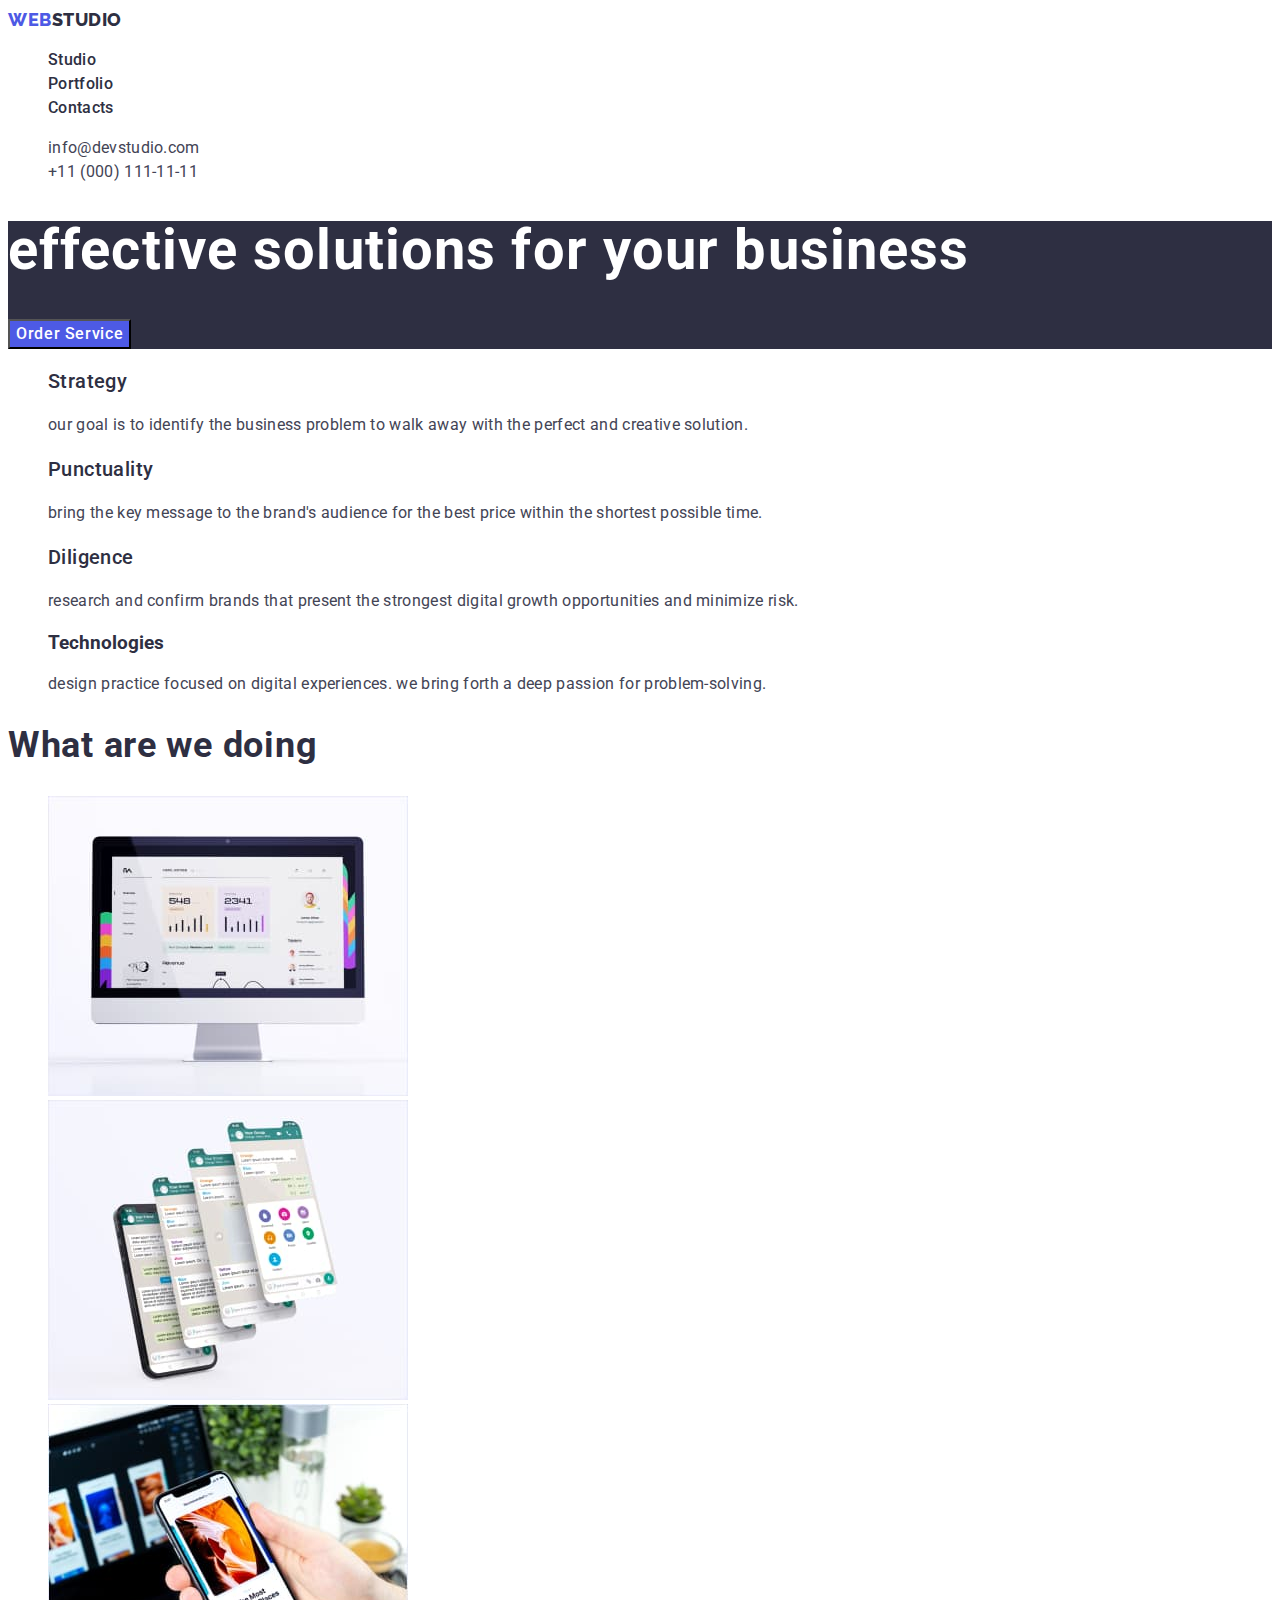
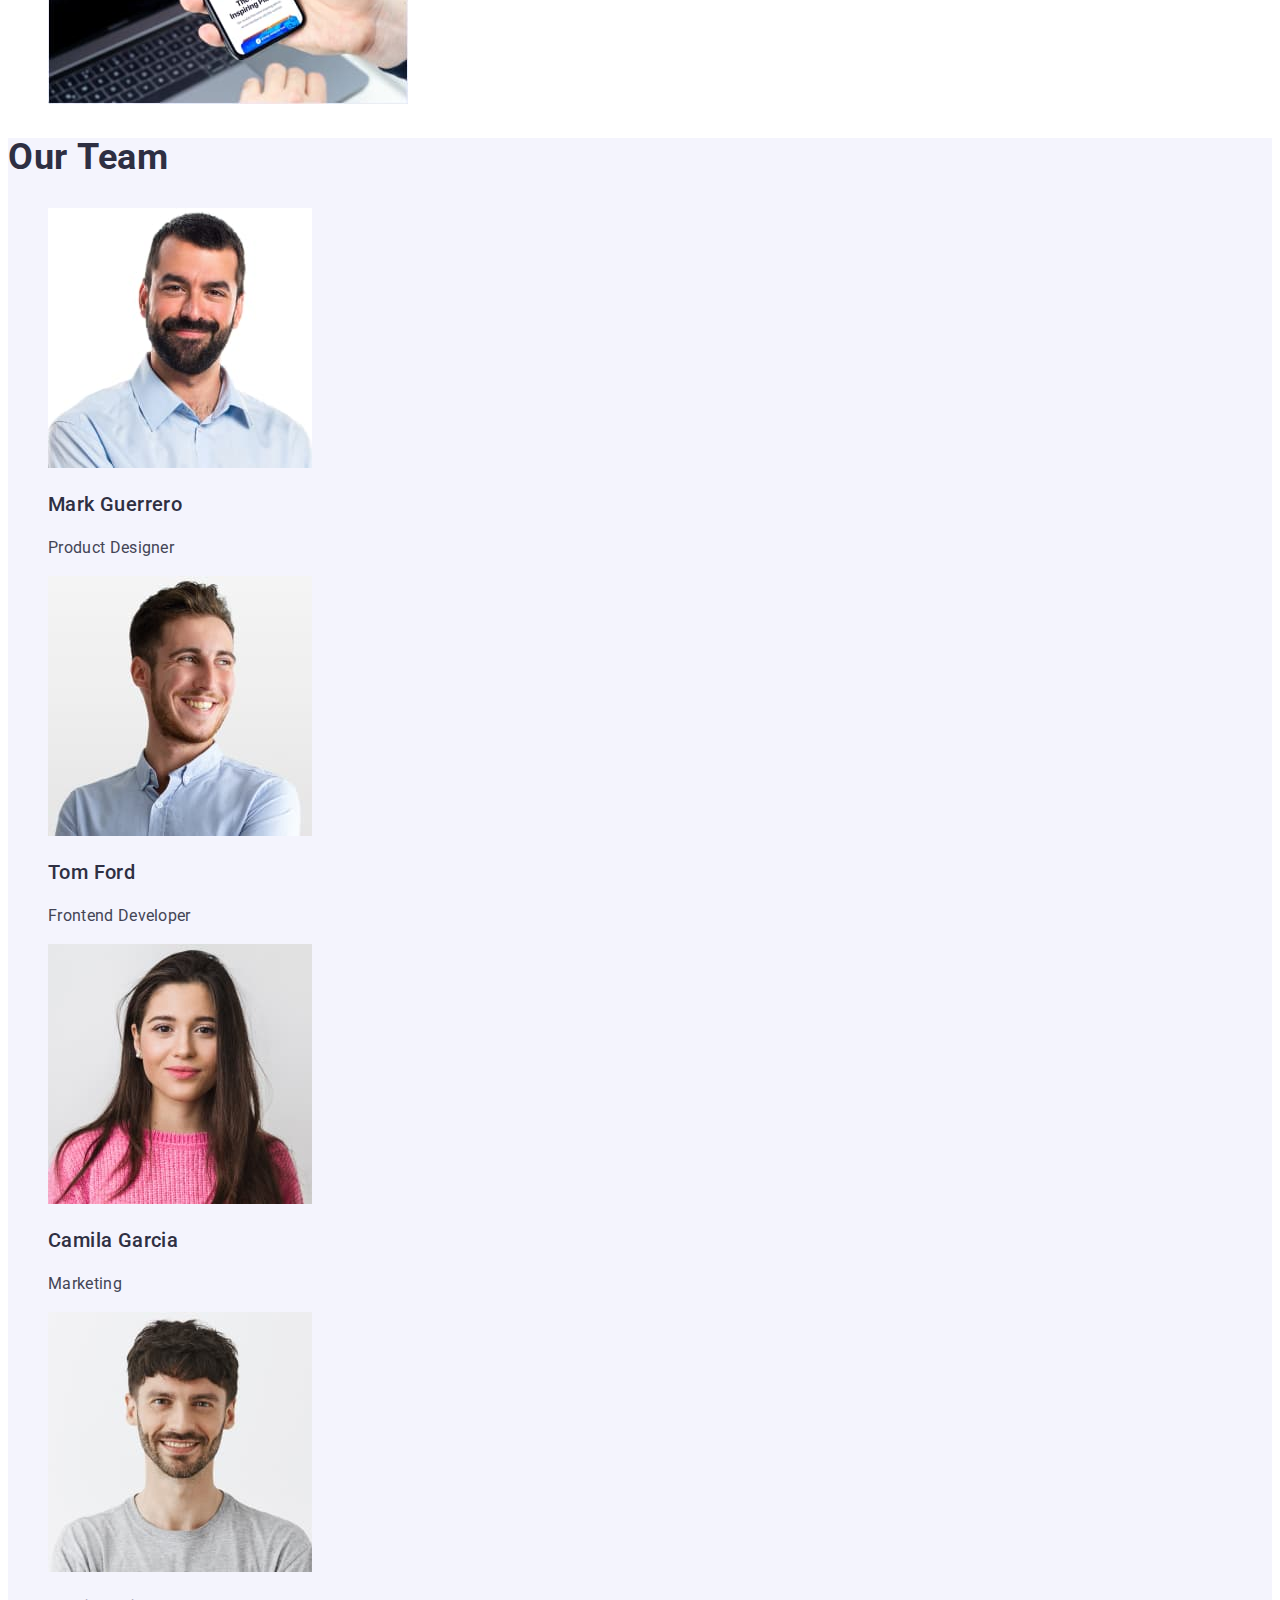
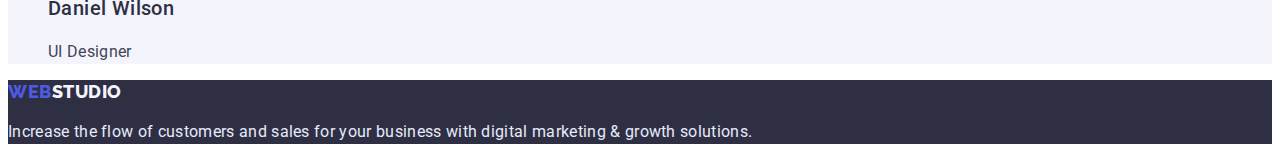
==== index.html @ 36dbd47a "good" ====
<!DOCTYPE html>
<html lang="en">
  <head>
    <meta charset="UTF-8" />
    <meta http-equiv="X-UA-Compatible" content="IE=edge" />
    <meta name="viewport" content="width=device-width, initial-scale=1.0" />
    <title>WebStudio</title>
    <link rel="stylesheet" href="./css/styles.css" />
    <link rel="preconnect" href="https://fonts.googleapis.com" />
    <link rel="preconnect" href="https://fonts.gstatic.com" crossorigin />
    <link
      href="https://fonts.googleapis.com/css2?family=Raleway:wght@800&family=Roboto:wght@400;500;700;900&display=swap"
      rel="stylesheet"
    />
  </head>
  <body>
    <!-- шапка -->
    <header class="header">
      <nav class="header-nav">
        <a href="./index.html" class="logo list link"
          ><span class="logo-web">Web</span>Studio</a
        >
        <ul class="header-list list">
          <li class="header-item">
            <a href="./index.html" class="header-link link">Studio</a>
          </li>
          <li class="header-item">
            <a href="./portfolio.html" class="header-link link">Portfolio</a>
          </li>
          <li class="header-item">
            <a href="" class="header-link link">Contacts</a>
          </li>
        </ul>
      </nav>
      <address>
        <ul class="contakt list">
          <li>
            <a
              href="mailto:info@devstudio.com"
              class="contakt-link contakt-link-mailto link"
              >info@devstudio.com</a
            >
          </li>
          <li>
            <a href="tel:+110001111111" class="contakt-link link"
              >+11 (000) 111-11-11</a
            >
          </li>
        </ul>
      </address>
    </header>
    <!-- / шапка -->
    <main>
      <!-- герой -->
      <section class="section-hero">
        <h1 class="hero-title">effective solutions for your business</h1>
        <button type="button" class="btn-hero">Order Service</button>
      </section>
      <!-- послуги -->
      <section class="benefits">
        <h2 class="visually-hidden">services</h2>
        <ul class="benefits-list list">
          <li class="benefits-item">
            <h3 class="benefits-title subtitle">Strategy</h3>
            <p class="benefits-text text">
              Our goal is to identify the business problem to walk away with the
              perfect and creative solution.
            </p>
          </li>
          <li class="benefits-item">
            <h3 class="benefits-title subtitle">Punctuality</h3>
            <p class="benefits-text text">
              Bring the key message to the brand's audience for the best price
              within the shortest possible time.
            </p>
          </li>
          <li class="benefits-item">
            <h3 class="benefits-title subtitle">Diligence</h3>
            <p class="benefits-text text">
              Research and confirm brands that present the strongest digital
              growth opportunities and minimize risk.
            </p>
          </li>
          <li class="benefits-item">
            <h3 class="benefits-title">Technologies</h3>
            <p class="benefits-text text">
              Design practice focused on digital experiences. We bring forth a
              deep passion for problem-solving.
            </p>
          </li>
        </ul>
      </section>
      <!-- що ми робимо -->
      <section class="slider-work">
        <h2 class="slider-work-title">What are we doing</h2>
        <ul class="list">
          <li class="slider-work-item">
            <img src="./images/foto1.jpg" alt="computer monitor" width="360" />
          </li>
          <li class="slider-work-item">
            <img src="./images/foto2.jpg" alt="phone screen" width="360" />
          </li>
          <li class="slider-work-item">
            <img src="./images/foto3.jpg" alt="phone" width="360" />
          </li>
        </ul>
      </section>
      <!-- команда -->
      <section class="team">
        <h2 class="team-title">Our Team</h2>
        <ul class="team-list list">
          <li class="team-item">
            <img
              src="./images/foto-team-1.jpg"
              alt="Mark Guerrero"
              width="264"
            />
            <h3 class="team-name subtitle">Mark Guerrero</h3>
            <p class="team-text text">Product Designer</p>
          </li>
          <li class="team-item">
            <img src="./images/foto-team-2.jpg" alt="Tom Ford" width="264" />
            <h3 class="team-name subtitle">Tom Ford</h3>
            <p class="team-text text">Frontend Developer</p>
          </li>
          <li class="team-item">
            <img
              src="./images/foto-team-3.jpg"
              alt="Camila Garcia"
              width="264"
            />
            <h3 class="team-name subtitle">Camila Garcia</h3>
            <p class="team-text text">Marketing</p>
          </li>
          <li class="team-item">
            <img
              src="./images/foto-team-4.jpg"
              alt="Daniel Wilson"
              width="264"
            />
            <h3 class="team-name subtitle">Daniel Wilson</h3>
            <p class="team-text text">UI Designer</p>
          </li>
        </ul>
      </section>
    </main>
    <!-- підвал -->
    <footer class="footer">
      <a href="./index.html" class="logo-footer list link"
        ><span class="logo-web">Web</span>Studio</a
      >
      <p class="footer-text text">
        Increase the flow of customers and sales for your business with digital
        marketing & growth solutions.
      </p>
    </footer>
  </body>
</html>
---- css/styles.css ----
:root{
    --maim-text-color: #434455;
    --maim-title-color: #2E2F42;
    --maim-logo-color: #4D5AE5;
    --maim-logo-text-color: #F4F4FD;
    --maim-logo-futer-color: #2E2F42;
    --maim-text-futer-color:#E7E9FC;
    --maim-btn-active-color: #404BBF;
    --maim-big-title-color: #FFFFFF;
    --maim-background-fon-color:#F4F4FD;
   

}

.list{
list-style: none;

}
.link{
    text-decoration: none;

}
.visually-hidden {
    position: absolute;
    width: 1px;
    height: 1px;
    margin: -1px;
    border: 0;
    padding: 0;
    white-space: nowrap;
    clip-path: inset(100%);
    clip: rect(0 0 0 0);
    overflow: hidden;
   }
body{
    font-family: 'Roboto', sans-serif;
    color:  #434455;
    background:#FFFFFF;

;
}  
.text{  
    font-size: 16px;
    line-height: 1.5;
    letter-spacing: 0.02em;    
}

.subtitle{
    font-weight: 500;
    font-size: 20px;
    line-height: 1.2;
    letter-spacing: 0.02em;
    
}
/* колір логотипа web =color: #4D5AE5; */
/* колір жирного тексту color: #2E2F42; */
/* колір малого туксту color: #434455; rgba(0, 0, 0, 0.25); */
/* header styles */
/* -----------header----------- */
.logo{   
font-family: 'Raleway';
font-weight: 800;
font-size: 18px;
line-height: 1.33;
letter-spacing: 0.03em;
text-transform: uppercase;
color: var(--maim-title-color);
}
.logo-web{
    color: var(--maim-logo-color);

}

.header-link{
    font-weight: 500;
    font-size: 16px;
    line-height: 1.5;    
    letter-spacing: 0.02em;     
    color: var(--maim-title-color);
    
}
.header-link:active,
.header-link:focus,
.header-link:hover{
    color: var(--maim-btn-active-color);

}
.contakt-link{
    font-style: normal;
    font-size: 16px;
    line-height: 1.5;
    letter-spacing: 0.02em;
color: var(--maim-text-color);

}
.contakt-link-mailto:active,
.contakt-link-mailto:hover,
.contakt-link-mailto:focus
{
color: var(--maim-btn-active-color);
}
/* -----------footer----------- */
.footer{
    background:var(--maim-logo-futer-color);
}

.logo-footer{
    font-family: 'Raleway';
    font-weight: 800;
    font-size: 18px;
    line-height: 1.33;
    letter-spacing: 0.03em;
    text-transform: uppercase;
color: var(--maim-logo-text-color);
    
}

.footer-text{   
color: var(--maim-text-futer-color);

}
/* -----------main----------- */
/* -----------hero----------- */
.section-hero{
    background: var(--maim-title-color) ;

}
.hero-title{
    font-weight: 700;
    font-size: 56px;
    line-height: 1.07;
    letter-spacing: 0.02em;
    color: var(--maim-big-title-color);

}

.btn-hero{
    cursor: pointer;
    font-family: 'Roboto';
    font-weight: 500;
    font-size: 16px;
    line-height: 1.5;
    letter-spacing: 0.04em;    
    color: var(--maim-big-title-color);
    background:var(--maim-logo-color);
}
.btn-hero:focus,
.btn-hero:hover{
    background:var(--maim-btn-active-color);
}

/* -----------benefits----------- */
.benefits-title {

    color: var(--maim-title-color);
}
.benefits-text {
    text-transform: lowercase;
    color: var(--maim-text-color);


}
/* -----------main work----------- */
.slider-work-title{
    font-weight: 700;
    font-size: 36px;
    line-height: 1.11;
    letter-spacing: 0.02em;
    color: var(--maim-title-color);  
}
/* -----------main team----------- */
.team {
    background:var(--maim-background-fon-color);

}
.team-title {

    font-weight: 700;
    font-size: 36px;
    line-height: 1.11;
    letter-spacing: 0.02em;
    
    color: var(--maim-title-color);
    
}
.team-name {

    color: var(--maim-title-color);

}
.team-text {
    color: var(--maim-text-color);
}
/* -----------PORTFOLIO----------- */
/* -----------menu button----------- */
.btn{
    cursor: pointer;
    font-family: 'Roboto';
    font-weight: 500;
font-size: 16px;
line-height: 1.5;
letter-spacing: 0.04em;
color: var(--maim-logo-color);
background: var(--maim-background-fon-color);

}
.btn:hover,
.btn:focus{
    background: var(--maim-btn-active-color);
    color: var(--maim-big-title-color);

}
/* -----------features----------- */
.features-title{
color: var(--maim-title-color);

}
.features-text{
    color: var(--maim-text-color);
    
}
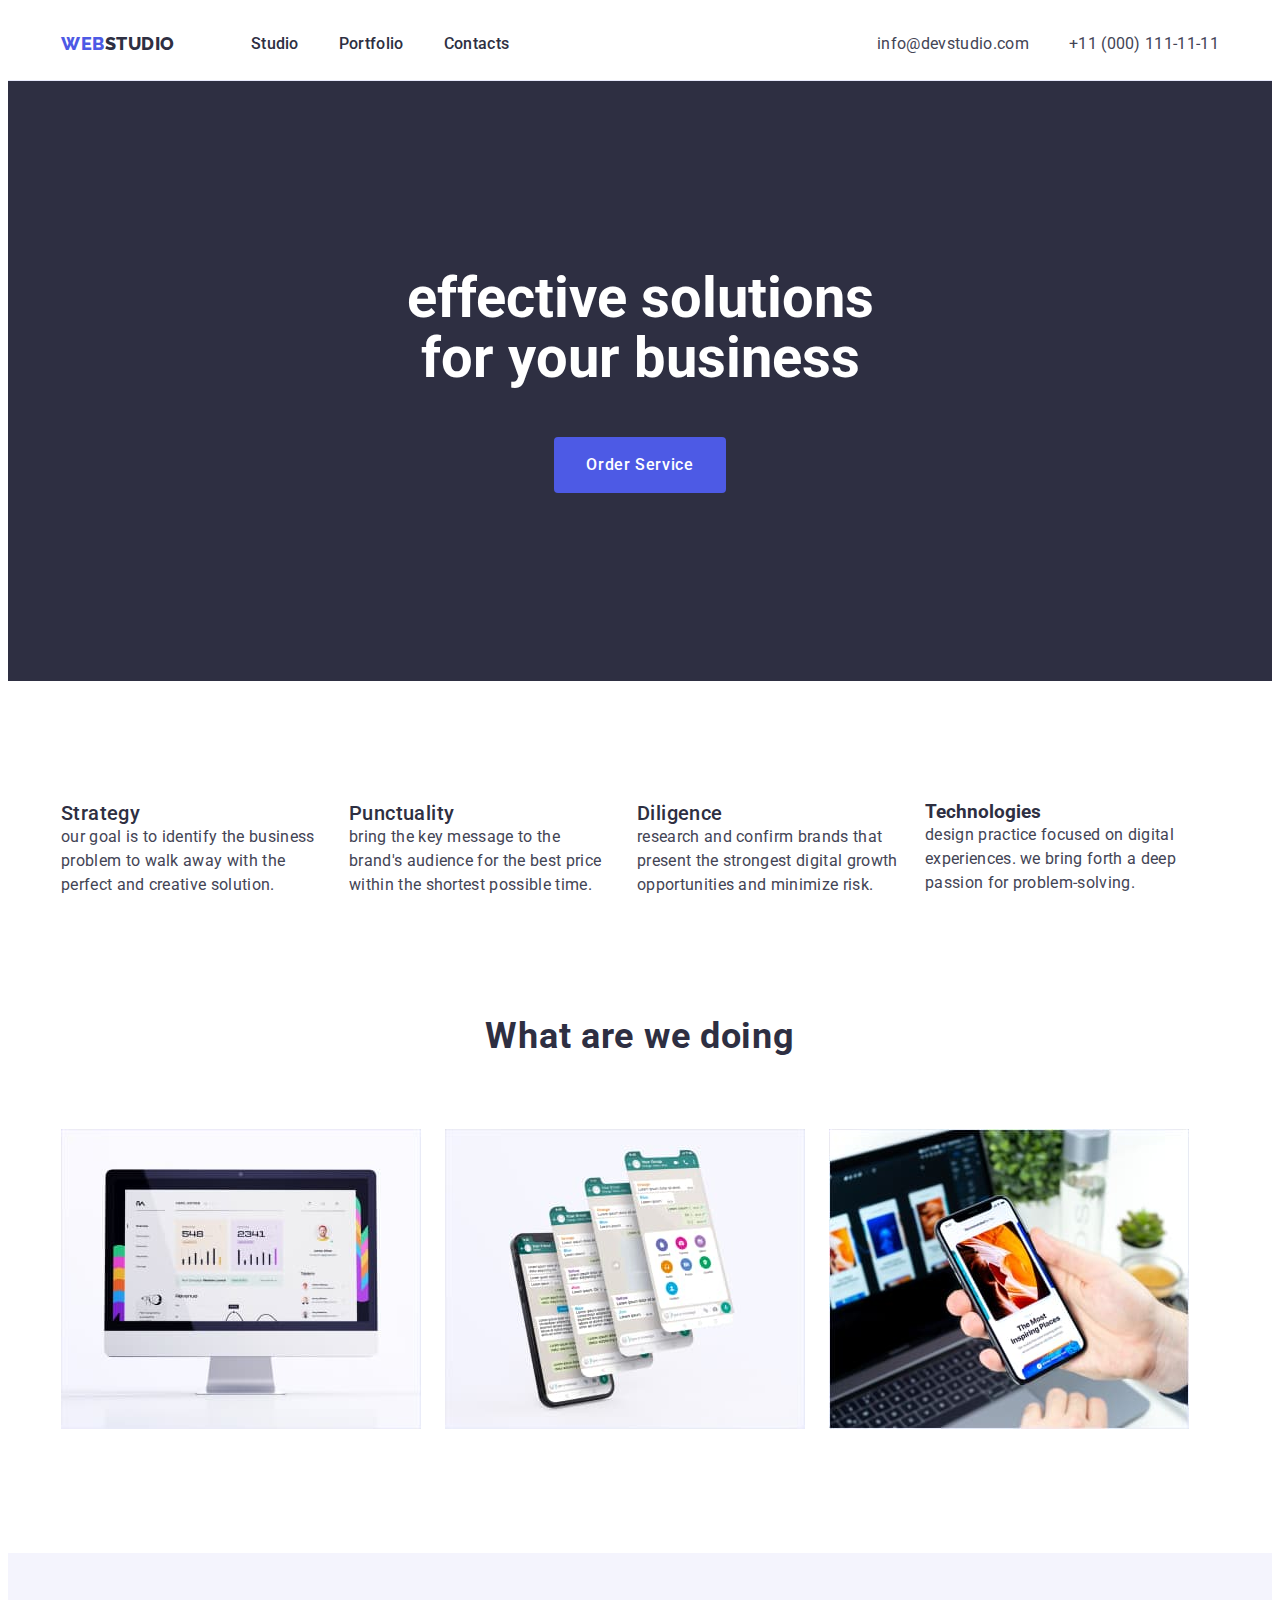
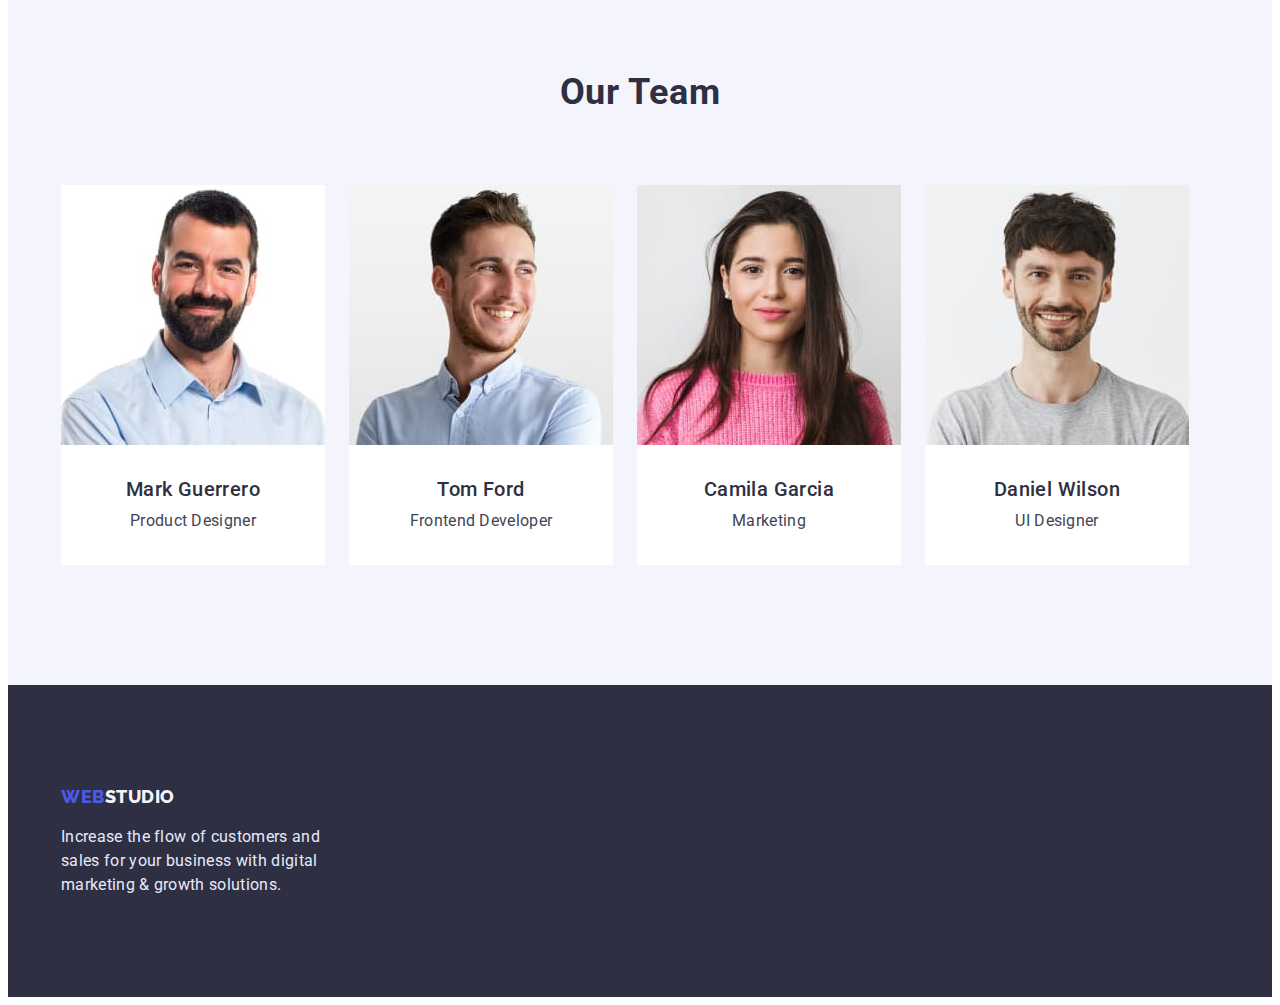
==== commit 709c55eb: "good" ====
--- a/index.html
+++ b/index.html
@@ -5,147 +5,169 @@
     <meta http-equiv="X-UA-Compatible" content="IE=edge" />
     <meta name="viewport" content="width=device-width, initial-scale=1.0" />
     <title>WebStudio</title>
-    <link rel="stylesheet" href="./css/styles.css" />
+    <link
+      rel="stylesheet"
+      href="https://cdnjs.cloudflare.com/ajax/libs/modern-normalize/1.1.0/modern-normalize.min.css"
+      integrity="sha512-wpPYUAdjBVSE4KJnH1VR1HeZfpl1ub8YT/NKx4PuQ5NmX2tKuGu6U/JRp5y+Y8XG2tV+wKQpNHVUX03MfMFn9Q=="
+      crossorigin="anonymous"
+      referrerpolicy="no-referrer"
+    />
     <link rel="preconnect" href="https://fonts.googleapis.com" />
     <link rel="preconnect" href="https://fonts.gstatic.com" crossorigin />
     <link
       href="https://fonts.googleapis.com/css2?family=Raleway:wght@800&family=Roboto:wght@400;500;700;900&display=swap"
       rel="stylesheet"
     />
+    <link rel="stylesheet" href="./css/styles.css" />
   </head>
   <body>
     <!-- шапка -->
     <header class="header">
-      <nav class="header-nav">
-        <a href="./index.html" class="logo list link"
-          ><span class="logo-web">Web</span>Studio</a
-        >
-        <ul class="header-list list">
-          <li class="header-item">
-            <a href="./index.html" class="header-link link">Studio</a>
-          </li>
-          <li class="header-item">
-            <a href="./portfolio.html" class="header-link link">Portfolio</a>
-          </li>
-          <li class="header-item">
-            <a href="" class="header-link link">Contacts</a>
-          </li>
-        </ul>
-      </nav>
-      <address>
-        <ul class="contakt list">
-          <li>
-            <a
-              href="mailto:info@devstudio.com"
-              class="contakt-link contakt-link-mailto link"
-              >info@devstudio.com</a
-            >
-          </li>
-          <li>
-            <a href="tel:+110001111111" class="contakt-link link"
-              >+11 (000) 111-11-11</a
-            >
-          </li>
-        </ul>
-      </address>
+      <div class="container header-container">
+        <nav class="header-nav">
+          <a href="./index.html" class="logo list link"
+            ><span class="logo-web">Web</span>Studio</a
+          >
+          <ul class="header-list list">
+            <li class="header-item">
+              <a href="./index.html" class="header-link link">Studio</a>
+            </li>
+            <li class="header-item">
+              <a href="./portfolio.html" class="header-link link">Portfolio</a>
+            </li>
+            <li class="header-item">
+              <a href="" class="header-link link">Contacts</a>
+            </li>
+          </ul>
+        </nav>
+        <address class="header-address">
+          <ul class="contakt-list list">
+            <li class="contakt-item">
+              <a
+                href="mailto:info@devstudio.com"
+                class="contakt-link contakt-link-mailto link"
+                >info@devstudio.com</a
+              >
+            </li>
+            <li class="contakt-item">
+              <a href="tel:+110001111111" class="contakt-link link"
+                >+11 (000) 111-11-11</a
+              >
+            </li>
+          </ul>
+        </address>
+      </div>
     </header>
     <!-- / шапка -->
     <main>
       <!-- герой -->
       <section class="section-hero">
-        <h1 class="hero-title">effective solutions for your business</h1>
-        <button type="button" class="btn-hero">Order Service</button>
+        <div class="container container-hero">
+          <h1 class="hero-title">effective solutions for your business</h1>
+          <button type="button" class="btn-hero">Order Service</button>
+        </div>
       </section>
       <!-- послуги -->
       <section class="benefits">
-        <h2 class="visually-hidden">services</h2>
-        <ul class="benefits-list list">
-          <li class="benefits-item">
-            <h3 class="benefits-title subtitle">Strategy</h3>
-            <p class="benefits-text text">
-              Our goal is to identify the business problem to walk away with the
-              perfect and creative solution.
-            </p>
-          </li>
-          <li class="benefits-item">
-            <h3 class="benefits-title subtitle">Punctuality</h3>
-            <p class="benefits-text text">
-              Bring the key message to the brand's audience for the best price
-              within the shortest possible time.
-            </p>
-          </li>
-          <li class="benefits-item">
-            <h3 class="benefits-title subtitle">Diligence</h3>
-            <p class="benefits-text text">
-              Research and confirm brands that present the strongest digital
-              growth opportunities and minimize risk.
-            </p>
-          </li>
-          <li class="benefits-item">
-            <h3 class="benefits-title">Technologies</h3>
-            <p class="benefits-text text">
-              Design practice focused on digital experiences. We bring forth a
-              deep passion for problem-solving.
-            </p>
-          </li>
-        </ul>
+        <div class="container">
+          <h2 class="visually-hidden">services</h2>
+          <ul class="benefits-list list">
+            <li class="benefits-item">
+              <h3 class="benefits-title subtitle">Strategy</h3>
+              <p class="benefits-text text">
+                Our goal is to identify the business problem to walk away with
+                the perfect and creative solution.
+              </p>
+            </li>
+            <li class="benefits-item">
+              <h3 class="benefits-title subtitle">Punctuality</h3>
+              <p class="benefits-text text">
+                Bring the key message to the brand's audience for the best price
+                within the shortest possible time.
+              </p>
+            </li>
+            <li class="benefits-item">
+              <h3 class="benefits-title subtitle">Diligence</h3>
+              <p class="benefits-text text">
+                Research and confirm brands that present the strongest digital
+                growth opportunities and minimize risk.
+              </p>
+            </li>
+            <li class="benefits-item">
+              <h3 class="benefits-title">Technologies</h3>
+              <p class="benefits-text text">
+                Design practice focused on digital experiences. We bring forth a
+                deep passion for problem-solving.
+              </p>
+            </li>
+          </ul>
+        </div>
       </section>
       <!-- що ми робимо -->
       <section class="slider-work">
-        <h2 class="slider-work-title">What are we doing</h2>
-        <ul class="list">
-          <li class="slider-work-item">
-            <img src="./images/foto1.jpg" alt="computer monitor" width="360" />
-          </li>
-          <li class="slider-work-item">
-            <img src="./images/foto2.jpg" alt="phone screen" width="360" />
-          </li>
-          <li class="slider-work-item">
-            <img src="./images/foto3.jpg" alt="phone" width="360" />
-          </li>
-        </ul>
+        <div class="container slider-work-container">
+          <h2 class="slider-work-title">What are we doing</h2>
+          <ul class="slider-work-list list">
+            <li class="slider-work-item">
+              <img
+                src="./images/foto1.jpg"
+                alt="computer monitor"
+                width="360"
+              />
+            </li>
+            <li class="slider-work-item">
+              <img src="./images/foto2.jpg" alt="phone screen" width="360" />
+            </li>
+            <li class="slider-work-item">
+              <img src="./images/foto3.jpg" alt="phone" width="360" />
+            </li>
+          </ul>
+        </div>
       </section>
       <!-- команда -->
       <section class="team">
-        <h2 class="team-title">Our Team</h2>
-        <ul class="team-list list">
-          <li class="team-item">
-            <img
-              src="./images/foto-team-1.jpg"
-              alt="Mark Guerrero"
-              width="264"
-            />
-            <h3 class="team-name subtitle">Mark Guerrero</h3>
-            <p class="team-text text">Product Designer</p>
-          </li>
-          <li class="team-item">
-            <img src="./images/foto-team-2.jpg" alt="Tom Ford" width="264" />
-            <h3 class="team-name subtitle">Tom Ford</h3>
-            <p class="team-text text">Frontend Developer</p>
-          </li>
-          <li class="team-item">
-            <img
-              src="./images/foto-team-3.jpg"
-              alt="Camila Garcia"
-              width="264"
-            />
-            <h3 class="team-name subtitle">Camila Garcia</h3>
-            <p class="team-text text">Marketing</p>
-          </li>
-          <li class="team-item">
-            <img
-              src="./images/foto-team-4.jpg"
-              alt="Daniel Wilson"
-              width="264"
-            />
-            <h3 class="team-name subtitle">Daniel Wilson</h3>
-            <p class="team-text text">UI Designer</p>
-          </li>
-        </ul>
+        <div class="container team-container">
+          <h2 class="team-title">Our Team</h2>
+          <ul class="team-list list">
+            <li class="team-item">
+              <img
+                src="./images/foto-team-1.jpg"
+                alt="Mark Guerrero"
+                width="264"
+              />
+              <h3 class="team-name subtitle">Mark Guerrero</h3>
+              <p class="team-text text">Product Designer</p>
+            </li>
+            <li class="team-item">
+              <img src="./images/foto-team-2.jpg" alt="Tom Ford" width="264" />
+              <h3 class="team-name subtitle">Tom Ford</h3>
+              <p class="team-text text">Frontend Developer</p>
+            </li>
+            <li class="team-item">
+              <img
+                src="./images/foto-team-3.jpg"
+                alt="Camila Garcia"
+                width="264"
+              />
+              <h3 class="team-name subtitle">Camila Garcia</h3>
+              <p class="team-text text">Marketing</p>
+            </li>
+            <li class="team-item">
+              <img
+                src="./images/foto-team-4.jpg"
+                alt="Daniel Wilson"
+                width="264"
+              />
+              <h3 class="team-name subtitle">Daniel Wilson</h3>
+              <p class="team-text text">UI Designer</p>
+            </li>
+          </ul>
+        </div>
       </section>
     </main>
     <!-- підвал -->
     <footer class="footer">
+      <div class="container">
       <a href="./index.html" class="logo-footer list link"
         ><span class="logo-web">Web</span>Studio</a
       >
@@ -153,6 +175,7 @@
         Increase the flow of customers and sales for your business with digital
         marketing & growth solutions.
       </p>
+    </div>
     </footer>
   </body>
 </html>
--- a/css/styles.css
+++ b/css/styles.css
@@ -8,18 +8,16 @@
     --maim-btn-active-color: #404BBF;
     --maim-big-title-color: #FFFFFF;
     --maim-background-fon-color:#F4F4FD;
-   
-
-}
-
+
+}
 .list{
 list-style: none;
 
 }
 .link{
     text-decoration: none;
-
-}
+}
+
 .visually-hidden {
     position: absolute;
     width: 1px;
@@ -32,13 +30,28 @@
     clip: rect(0 0 0 0);
     overflow: hidden;
    }
+
+   h1,h2,h3,h4,h5,h6,p{
+    margin: 0;
+   }
+   ul{
+    margin: 0;
+    padding: 0;
+   }
+
 body{
     font-family: 'Roboto', sans-serif;
     color:  #434455;
     background:#FFFFFF;
-
-;
 }  
+
+.container{
+    width: 1158px;
+    margin: 0 auto;
+    padding-left: 15px;
+    padding-right: 15px;
+}
+
 .text{  
     font-size: 16px;
     line-height: 1.5;
@@ -57,6 +70,15 @@
 /* колір малого туксту color: #434455; rgba(0, 0, 0, 0.25); */
 /* header styles */
 /* -----------header----------- */
+.header{
+    padding: 24px 0;
+    border-bottom: 1px solid #E7E9FC; 
+}
+.header-container{
+    display: flex;
+    align-items: center;
+
+}
 .logo{   
 font-family: 'Raleway';
 font-weight: 800;
@@ -70,6 +92,17 @@
     color: var(--maim-logo-color);
 
 }
+.header-nav{
+    display: flex;
+    align-items: center;
+}
+.header-list{
+    display: flex;
+    align-items: center;
+    gap: 40px;
+    margin-left: 76px;
+
+}
 
 .header-link{
     font-weight: 500;
@@ -85,7 +118,14 @@
     color: var(--maim-btn-active-color);
 
 }
+.header-address{
+    margin-left: auto;
+}
+.contakt-list{
+    display: flex;
+}
 .contakt-link{
+
     font-style: normal;
     font-size: 16px;
     line-height: 1.5;
@@ -93,6 +133,9 @@
 color: var(--maim-text-color);
 
 }
+.contakt-item:not(:last-child){
+    margin-right: 40px;
+}
 .contakt-link-mailto:active,
 .contakt-link-mailto:hover,
 .contakt-link-mailto:focus
@@ -101,6 +144,8 @@
 }
 /* -----------footer----------- */
 .footer{
+    padding-bottom: 100px;
+    padding-top: 100px;
     background:var(--maim-logo-futer-color);
 }
 
@@ -115,32 +160,49 @@
     
 }
 
-.footer-text{   
+.footer-text{ 
+    width: 264px;
+    margin-top: 16px;  
 color: var(--maim-text-futer-color);
 
 }
 /* -----------main----------- */
 /* -----------hero----------- */
 .section-hero{
+    padding-top: 188px;
+    padding-bottom: 188px;
     background: var(--maim-title-color) ;
 
 }
+.container-hero{
+display: flex;
+align-items: center;
+flex-direction: column;
+}
 .hero-title{
+    max-width: 488px;
+    margin-bottom: 48px;
+
     font-weight: 700;
     font-size: 56px;
     line-height: 1.07;
-    letter-spacing: 0.02em;
+    text-align:center ;
     color: var(--maim-big-title-color);
-
 }
 
 .btn-hero{
+    padding: 16px 32px;
+    border-radius: 4px;
+    border: 0;
+
+
     cursor: pointer;
     font-family: 'Roboto';
     font-weight: 500;
     font-size: 16px;
     line-height: 1.5;
-    letter-spacing: 0.04em;    
+    letter-spacing: 0.04em;  
+  
     color: var(--maim-big-title-color);
     background:var(--maim-logo-color);
 }
@@ -150,6 +212,17 @@
 }
 
 /* -----------benefits----------- */
+.benefits{
+    padding-top: 120px;
+    padding-bottom: 120px;
+}
+.benefits-list{
+    display: flex;
+    gap: 24px;
+}
+.benefits-item{
+    width: 264px;
+}
 .benefits-title {
 
     color: var(--maim-title-color);
@@ -161,7 +234,19 @@
 
 }
 /* -----------main work----------- */
+.slider-work{
+    padding-bottom: 120px;
+}
+.slider-work-container{
+
+}
+.slider-work-list{
+    display: flex;
+    gap: 24px;
+}
 .slider-work-title{
+    margin-bottom: 72px;
+    text-align: center;
     font-weight: 700;
     font-size: 36px;
     line-height: 1.11;
@@ -170,11 +255,18 @@
 }
 /* -----------main team----------- */
 .team {
+    padding-top: 120px;
+    padding-bottom: 120px;
     background:var(--maim-background-fon-color);
 
 }
+.team-container{
+
+}
 .team-title {
-
+    margin-bottom: 72px;
+
+    text-align: center;
     font-weight: 700;
     font-size: 36px;
     line-height: 1.11;
@@ -183,8 +275,21 @@
     color: var(--maim-title-color);
     
 }
+.team-list{
+    display: flex;
+    align-items: center;
+    gap: 24px;
+}
+.team-item{
+    display: flex;
+    align-items: center;
+    flex-direction: column;
+    background-color: var(--maim-big-title-color);
+    padding-bottom: 32px;
+}
 .team-name {
-
+    margin-top: 32px;
+    margin-bottom: 8px;
     color: var(--maim-title-color);
 
 }
@@ -193,7 +298,19 @@
 }
 /* -----------PORTFOLIO----------- */
 /* -----------menu button----------- */
+.menu-btn{
+    padding-top: 96px;
+    padding-bottom: 72px;
+}
+.btn-list{
+    display: flex;
+    justify-content: center;
+    text-align: center;
+}
 .btn{
+    padding: 12px 24px;
+    border: 1px solid #E7E9FC;
+    border-radius: 4px;
     cursor: pointer;
     font-family: 'Roboto';
     font-weight: 500;
@@ -203,15 +320,36 @@
 color: var(--maim-logo-color);
 background: var(--maim-background-fon-color);
 
+
 }
 .btn:hover,
 .btn:focus{
     background: var(--maim-btn-active-color);
     color: var(--maim-big-title-color);
-
+}
+.btn-item:not(:last-child){
+    margin-right: 24px;
 }
 /* -----------features----------- */
+.features{
+    padding-bottom: 120px;
+}
+.features-list{
+
+    display: flex;
+    flex-wrap: wrap;
+    gap: 24px;
+    row-gap: 48px;
+}
+.features-item{
+    width: 360px;
+    border: 1px solid #E7E9FC;
+}
+
 .features-title{
+margin-top: 32px;
+margin-bottom: 8px;
+
 color: var(--maim-title-color);
 
 }
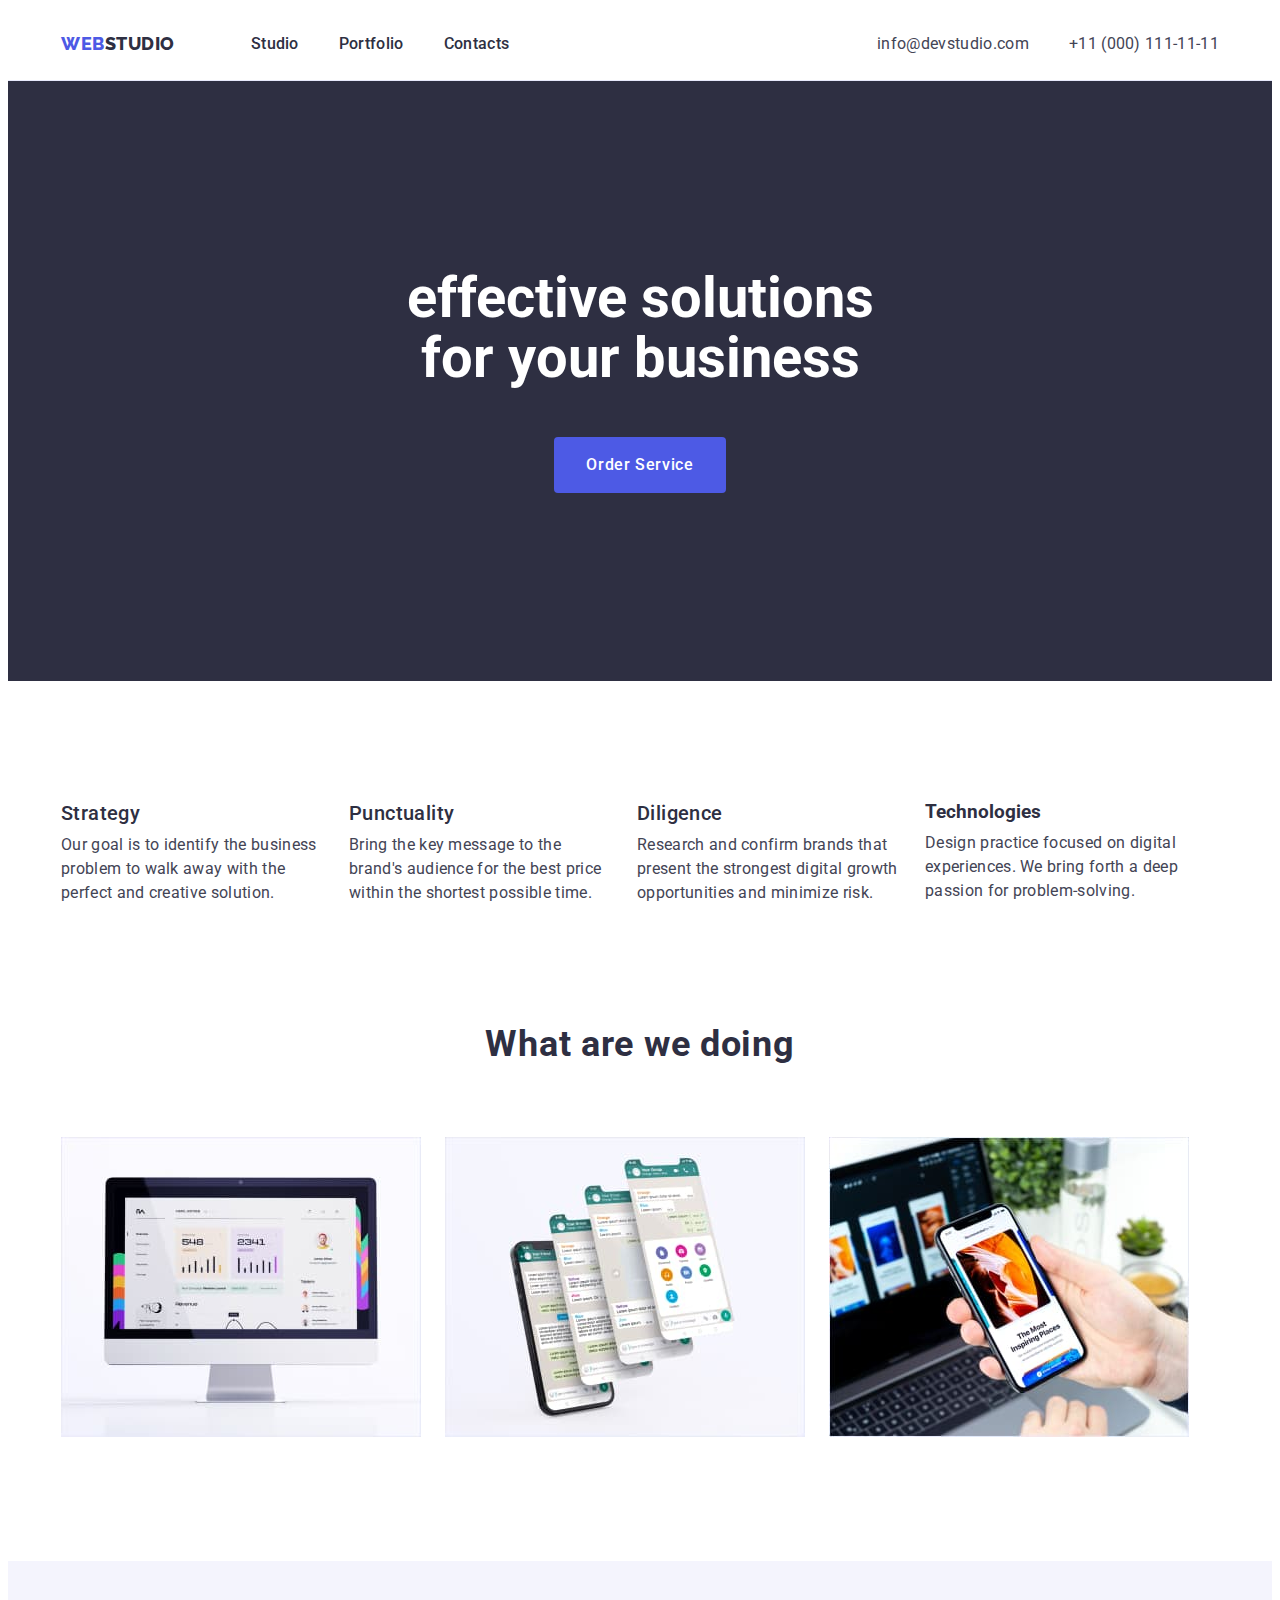
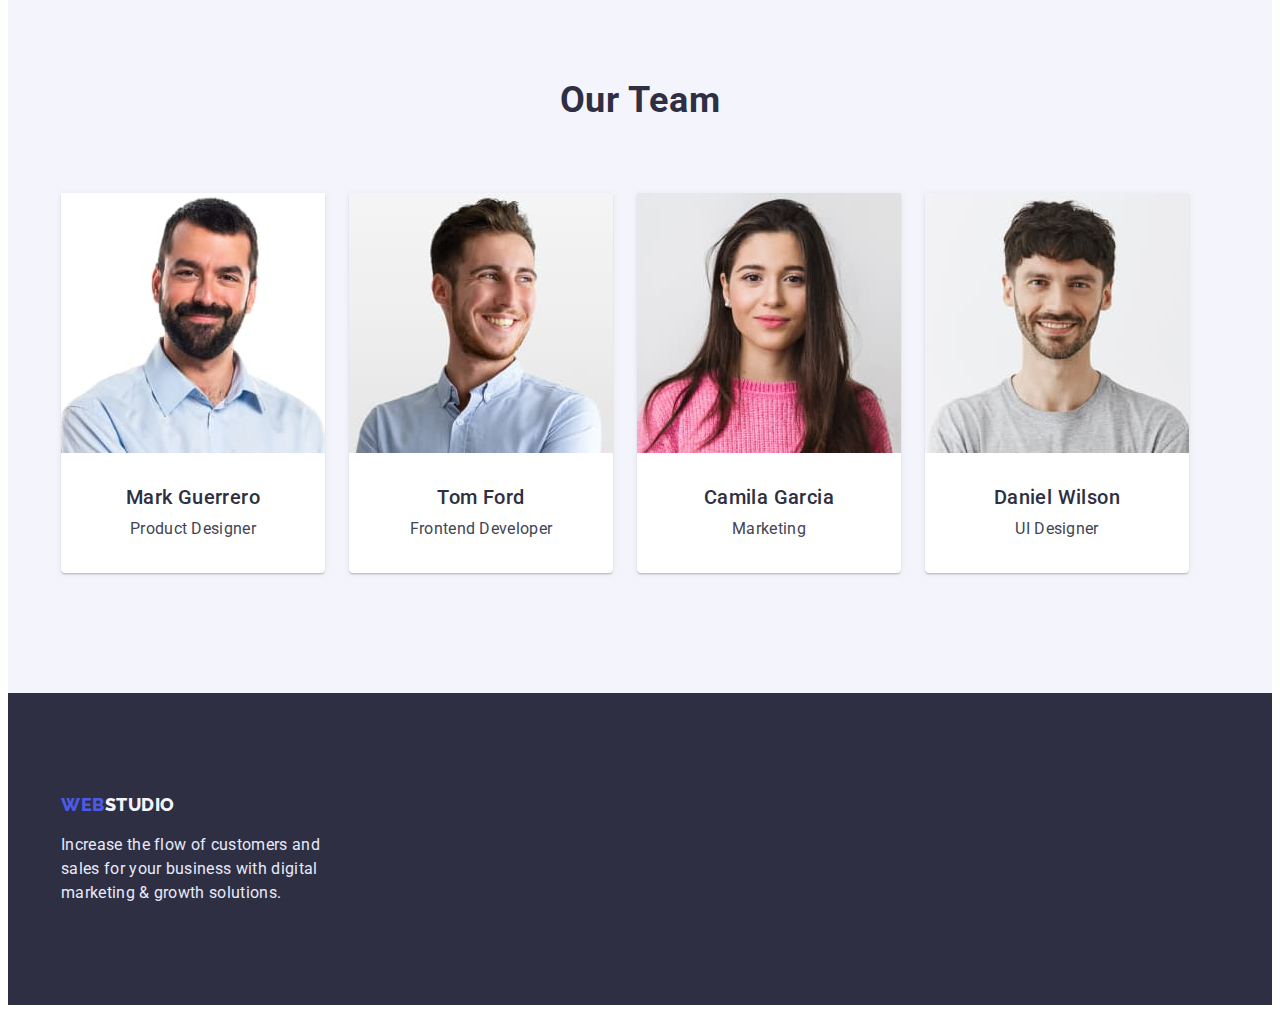
==== commit 547e7488: "oprava" ====
--- a/index.html
+++ b/index.html
@@ -135,13 +135,17 @@
                 alt="Mark Guerrero"
                 width="264"
               />
-              <h3 class="team-name subtitle">Mark Guerrero</h3>
-              <p class="team-text text">Product Designer</p>
+              <div class="container-cards">
+                <h3 class="team-name subtitle">Mark Guerrero</h3>
+                <p class="team-text text">Product Designer</p>
+              </div>
             </li>
             <li class="team-item">
               <img src="./images/foto-team-2.jpg" alt="Tom Ford" width="264" />
-              <h3 class="team-name subtitle">Tom Ford</h3>
-              <p class="team-text text">Frontend Developer</p>
+              <div class="container-cards">
+                <h3 class="team-name subtitle">Tom Ford</h3>
+                <p class="team-text text">Frontend Developer</p>
+              </div>
             </li>
             <li class="team-item">
               <img
@@ -149,8 +153,10 @@
                 alt="Camila Garcia"
                 width="264"
               />
-              <h3 class="team-name subtitle">Camila Garcia</h3>
-              <p class="team-text text">Marketing</p>
+              <div class="container-cards">
+                <h3 class="team-name subtitle">Camila Garcia</h3>
+                <p class="team-text text">Marketing</p>
+              </div>
             </li>
             <li class="team-item">
               <img
@@ -158,8 +164,10 @@
                 alt="Daniel Wilson"
                 width="264"
               />
-              <h3 class="team-name subtitle">Daniel Wilson</h3>
-              <p class="team-text text">UI Designer</p>
+              <div class="container-cards">
+                <h3 class="team-name subtitle">Daniel Wilson</h3>
+                <p class="team-text text">UI Designer</p>
+              </div>
             </li>
           </ul>
         </div>
@@ -168,14 +176,14 @@
     <!-- підвал -->
     <footer class="footer">
       <div class="container">
-      <a href="./index.html" class="logo-footer list link"
-        ><span class="logo-web">Web</span>Studio</a
-      >
-      <p class="footer-text text">
-        Increase the flow of customers and sales for your business with digital
-        marketing & growth solutions.
-      </p>
-    </div>
+        <a href="./index.html" class="logo-footer list link"
+          ><span class="logo-web">Web</span>Studio</a
+        >
+        <p class="footer-text text">
+          Increase the flow of customers and sales for your business with
+          digital marketing & growth solutions.
+        </p>
+      </div>
     </footer>
   </body>
 </html>
--- a/css/styles.css
+++ b/css/styles.css
@@ -224,11 +224,11 @@
     width: 264px;
 }
 .benefits-title {
-
+    margin-bottom: 8px;
     color: var(--maim-title-color);
 }
 .benefits-text {
-    text-transform: lowercase;
+    
     color: var(--maim-text-color);
 
 
@@ -280,32 +280,44 @@
     align-items: center;
     gap: 24px;
 }
+.team-item>img{
+    display: block;
+    max-width: 200%;
+    height: auto;
+}
 .team-item{
-    display: flex;
-    align-items: center;
-    flex-direction: column;
+    box-shadow: 0px 1px 6px rgba(46, 47, 66, 0.08), 0px 1px 1px rgba(46, 47, 66, 0.16), 0px 2px 1px rgba(46, 47, 66, 0.08);
+border-radius: 0px 0px 4px 4px;
     background-color: var(--maim-big-title-color);
+
+}
+.container-cards{
     padding-bottom: 32px;
+    text-align:center ;
+    
 }
 .team-name {
+    
     margin-top: 32px;
     margin-bottom: 8px;
     color: var(--maim-title-color);
 
 }
 .team-text {
+    
     color: var(--maim-text-color);
 }
 /* -----------PORTFOLIO----------- */
 /* -----------menu button----------- */
 .menu-btn{
     padding-top: 96px;
-    padding-bottom: 72px;
+    padding-bottom: 120px;
 }
 .btn-list{
     display: flex;
     justify-content: center;
     text-align: center;
+    margin-bottom: 72px;
 }
 .btn{
     padding: 12px 24px;
@@ -331,9 +343,7 @@
     margin-right: 24px;
 }
 /* -----------features----------- */
-.features{
-    padding-bottom: 120px;
-}
+
 .features-list{
 
     display: flex;
@@ -343,13 +353,22 @@
 }
 .features-item{
     width: 360px;
-    border: 1px solid #E7E9FC;
+}
+.features-link>img{
+    display: block;
+    max-width: 200%;
+    height: auto;
+}
+.container-features{
+padding-top: 32px;
+padding-left: 16px;
+padding-bottom: 32px;
+border: 1px solid #E7E9FC;
+
 }
 
 .features-title{
-margin-top: 32px;
 margin-bottom: 8px;
-
 color: var(--maim-title-color);
 
 }
